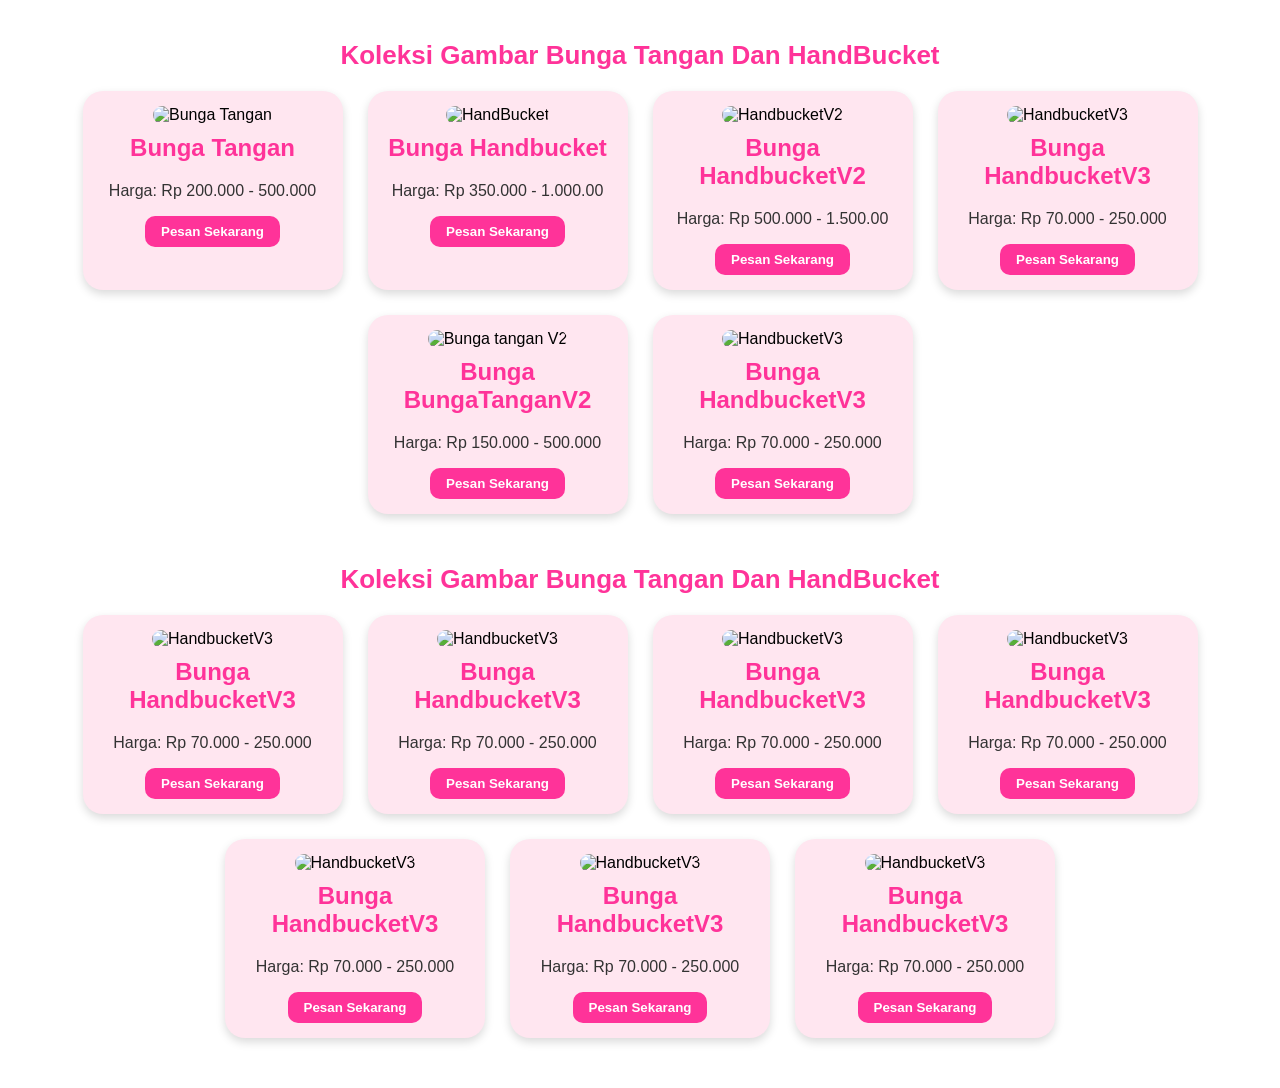
==== product.html @ 06d06d72 "Add files via upload" ====
<!DOCTYPE html>
<html lang="id">
<head>
  <meta charset="UTF-8">
  <meta name="viewport" content="width=device-width, initial-scale=1.0">
  <title>Halaman Produk</title>
  <link rel="stylesheet" href="productstyle.css">
</head>
<body>


<!-- Bagian Bunga Tangan -->


  <section class="product-section">
    <h1>Koleksi Gambar Bunga Tangan Dan HandBucket</h1>

    <div class="product-container">
      <div class="product-card">
        <img src="gambar/bungatangan.jpg" alt="Bunga Tangan">
        <h2>Bunga Tangan</h2>
        <p>Harga: Rp 200.000 - 500.000</p>
        <form action="https://wa.me/6281244085713" method="get" target="_blank">
          <input type="hidden" name="text" value="Halo, saya ingin memesan gambar Bunga Tangan Yang Harga 500.000.">
          <button type="submit">Pesan Sekarang</button>
        </form>
      </div>

      <div class="product-card">
        <img src="gambar/handbucket.jpg" alt="HandBucket">
        <h2>Bunga Handbucket</h2>
        <p>Harga: Rp 350.000 - 1.000.00</p>
        <form action="https://wa.me/6281244085713" method="get" target="_blank">
          <input type="hidden" name="text" value="Halo, saya ingin memesan Bunga Handbucket Yang Harga 350.000.">
          <button type="submit">Pesan Sekarang</button>
        </form>
      </div>

      <div class="product-card">
        <img src="gambar/handbucket2.jpg" alt="HandbucketV2">
        <h2>Bunga HandbucketV2</h2>
        <p>Harga: Rp 500.000 - 1.500.00</p>
        <form action="https://wa.me/6281244085713" method="get" target="_blank">
          <input type="hidden" name="text" value="Halo, saya ingin memesan Bunga HandbucketV2 Yang Harga 500.000">
          <button type="submit">Pesan Sekarang</button>
        </form>
      </div>

      <div class="product-card">
        <img src="gambar/handbucketV3.jpg" alt="HandbucketV3">
        <h2>Bunga HandbucketV3</h2>
        <p>Harga: Rp 70.000 - 250.000</p>
        <form action="https://wa.me/6281244085713" method="get" target="_blank">
          <input type="hidden" name="text" value="Halo, saya ingin memesan Bunga HandbucketV3 Yang Harga 250.000">
          <button type="submit">Pesan Sekarang</button>
        </form>
      </div>

      <div class="product-card">
        <img src="gambar/bungatanganV2.jpg" alt="Bunga tangan V2">
        <h2>Bunga BungaTanganV2</h2>
        <p>Harga: Rp 150.000 - 500.000</p>
        <form action="https://wa.me/6281244085713" method="get" target="_blank">
          <input type="hidden" name="text" value="Halo, saya ingin memesan Bunga TanganV2.">
          <button type="submit">Pesan Sekarang</button>
        </form>
      </div>

      <div class="product-card">
        <img src="gambar/handbucketV3.jpg" alt="HandbucketV3">
        <h2>Bunga HandbucketV3</h2>
        <p>Harga: Rp 70.000 - 250.000</p>
        <form action="https://wa.me/6281244085713" method="get" target="_blank">
          <input type="hidden" name="text" value="Halo, saya ingin memesan Bunga HandbucketV3.">
          <button type="submit">Pesan Sekarang</button>
        </form>
      </div>





    </div>
  </section>





<!-- Bagian Bunga Krans Kaki -->

  <div>


<section class="product-section">
  <h1>Koleksi Gambar Bunga Tangan Dan HandBucket</h1>
      <div class="product-container">
      <div class="product-card">
        <img src="gambar/handbucketV3.jpg" alt="HandbucketV3">
        <h2>Bunga HandbucketV3</h2>
        <p>Harga: Rp 70.000 - 250.000</p>
        <form action="https://wa.me/6281244085713" method="get" target="_blank">
          <input type="hidden" name="text" value="Halo, saya ingin memesan Bunga HandbucketV3.">
          <button type="submit">Pesan Sekarang</button>
        </form>
      </div>

      <div class="product-card">
        <img src="gambar/handbucketV3.jpg" alt="HandbucketV3">
        <h2>Bunga HandbucketV3</h2>
        <p>Harga: Rp 70.000 - 250.000</p>
        <form action="https://wa.me/6281244085713" method="get" target="_blank">
          <input type="hidden" name="text" value="Halo, saya ingin memesan Bunga HandbucketV3.">
          <button type="submit">Pesan Sekarang</button>
        </form>
      </div>

      <div class="product-card">
        <img src="gambar/handbucketV3.jpg" alt="HandbucketV3">
        <h2>Bunga HandbucketV3</h2>
        <p>Harga: Rp 70.000 - 250.000</p>
        <form action="https://wa.me/6281244085713" method="get" target="_blank">
          <input type="hidden" name="text" value="Halo, saya ingin memesan Bunga HandbucketV3.">
          <button type="submit">Pesan Sekarang</button>
        </form>
      </div>

      <div class="product-card">
        <img src="gambar/handbucketV3.jpg" alt="HandbucketV3">
        <h2>Bunga HandbucketV3</h2>
        <p>Harga: Rp 70.000 - 250.000</p>
        <form action="https://wa.me/6281244085713" method="get" target="_blank">
          <input type="hidden" name="text" value="Halo, saya ingin memesan Bunga HandbucketV3.">
          <button type="submit">Pesan Sekarang</button>
        </form>
      </div>

      <div class="product-card">
        <img src="gambar/handbucketV3.jpg" alt="HandbucketV3">
        <h2>Bunga HandbucketV3</h2>
        <p>Harga: Rp 70.000 - 250.000</p>
        <form action="https://wa.me/6281244085713" method="get" target="_blank">
          <input type="hidden" name="text" value="Halo, saya ingin memesan Bunga HandbucketV3.">
          <button type="submit">Pesan Sekarang</button>
        </form>
      </div>

      <div class="product-card">
        <img src="gambar/handbucketV3.jpg" alt="HandbucketV3">
        <h2>Bunga HandbucketV3</h2>
        <p>Harga: Rp 70.000 - 250.000</p>
        <form action="https://wa.me/6281244085713" method="get" target="_blank">
          <input type="hidden" name="text" value="Halo, saya ingin memesan Bunga HandbucketV3.">
          <button type="submit">Pesan Sekarang</button>
        </form>
      </div>

      <div class="product-card">
        <img src="gambar/handbucketV3.jpg" alt="HandbucketV3">
        <h2>Bunga HandbucketV3</h2>
        <p>Harga: Rp 70.000 - 250.000</p>
        <form action="https://wa.me/6281244085713" method="get" target="_blank">
          <input type="hidden" name="text" value="Halo, saya ingin memesan Bunga HandbucketV3.">
          <button type="submit">Pesan Sekarang</button>
        </form>
      </div>



      </div>

</section>
    </div>









</body>
</html>
---- productstyle.css ----
body {
  font-family: Arial, sans-serif;
  background-image: url('gambar/flotbsg2.jpg');
  background-size: cover;
  background-attachment: fixed;
  text-align: center;
  margin: 0;
}

.product-section h1 {
  color: #ff3399;
  font-size: 26px;
  margin: 40px 0 20px 0;
}

.product-container {
  display: flex;
  justify-content: center;
  flex-wrap: wrap;
  gap: 25px;
  margin-bottom: 50px;
}

.product-card {
  background-color: #ffe6f0;
  border-radius: 20px;
  padding: 15px;
  width: 230px;
  box-shadow: 0 4px 10px rgba(0,0,0,0.15);
  transition: transform 0.2s ease;
}

.product-card:hover {
  transform: scale(1.05);
}

.product-card img {
  width: 100%;
  height: 240px;
  object-fit: cover;
  border-radius: 15px;
}

.product-card h2 {
  color: #ff3399;
  margin-top: 10px;
}

.product-card p {
  color: #333;
}

button {
  background-color: #ff3399;
  color: white;
  border: none;
  border-radius: 10px;
  padding: 8px 16px;
  cursor: pointer;
  font-weight: bold;
}

button:hover {
  background-color: #ff66b3;
}

/* 🌸 Responsif: Saat dibuka di HP (layar kecil), ubah jadi 2 kolom */
@media (max-width: 768px) {
  .product-container {
    grid-template-columns: repeat(2, 1fr);
    gap: 15px;
  }

  .product-card img {
    height: 200px;
  }
}

/* 🌸 Untuk layar sangat kecil (misal HP mini) jadi 1 gambar per baris */
@media (max-width: 480px) {
  .product-container {
    grid-template-columns: 1fr;
  }
}
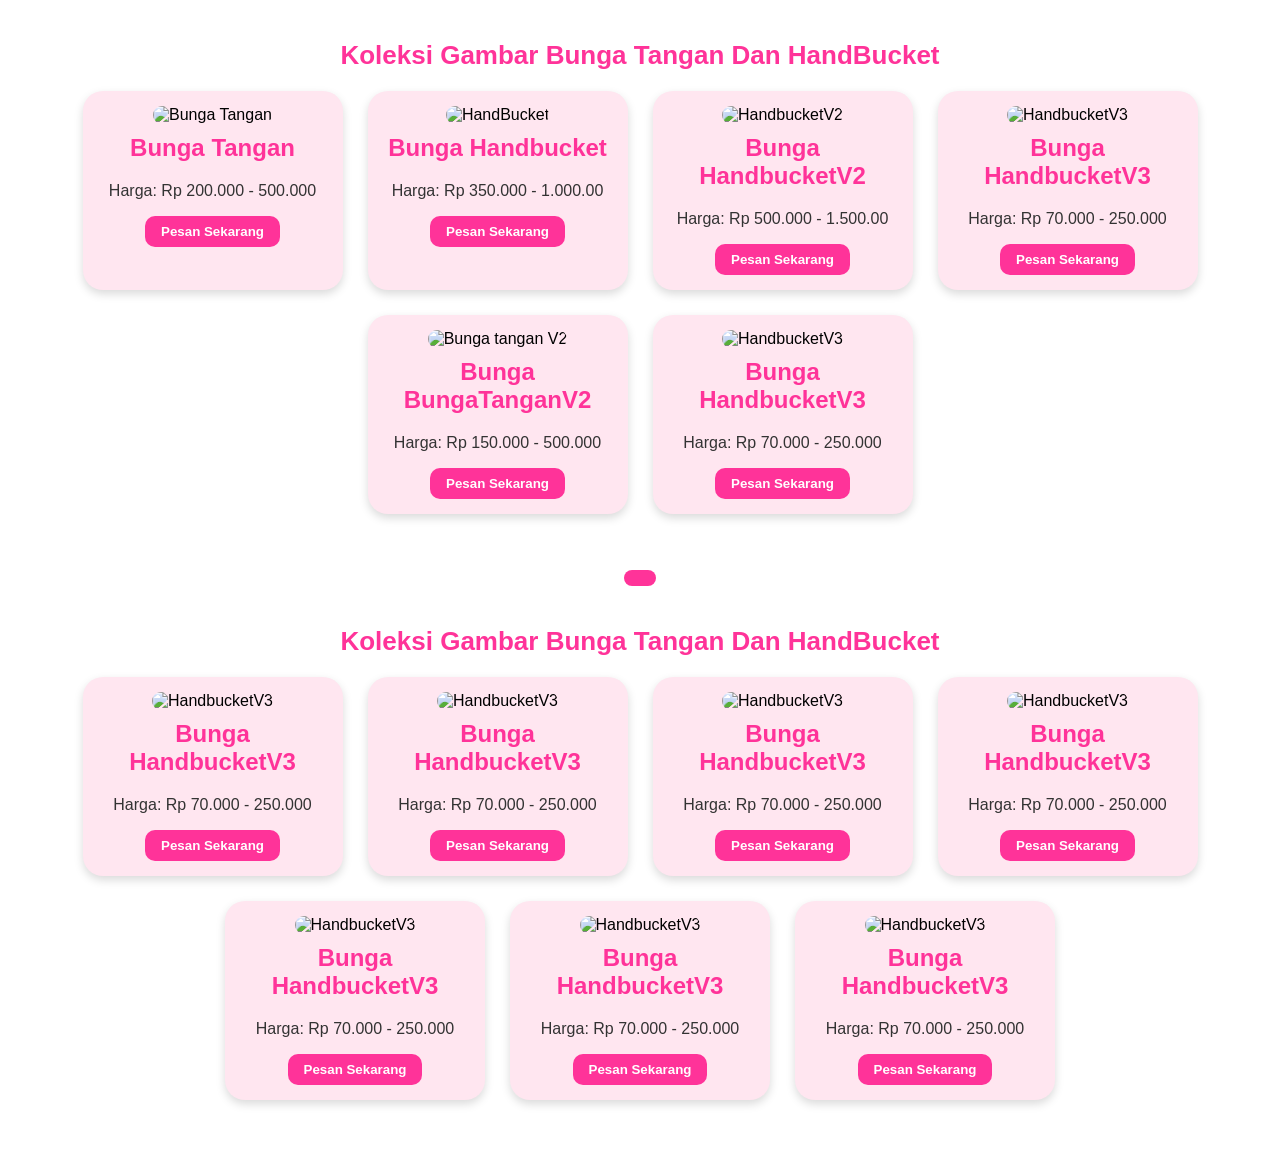
==== commit 33c863cf: "Add files via upload" ====
--- a/product.html
+++ b/product.html
@@ -75,14 +75,12 @@
           <button type="submit">Pesan Sekarang</button>
         </form>
       </div>
+    </div>
+  </section>
 
 
 
-
-
-    </div>
-  </section>
-
+<button type=""></button>
 
 
 
@@ -164,11 +162,7 @@
           <button type="submit">Pesan Sekarang</button>
         </form>
       </div>
-
-
-
       </div>
-
 </section>
     </div>
 
@@ -180,5 +174,13 @@
 
 
 
+
+
+
+
+
+
+
+
 </body>
 </html>
